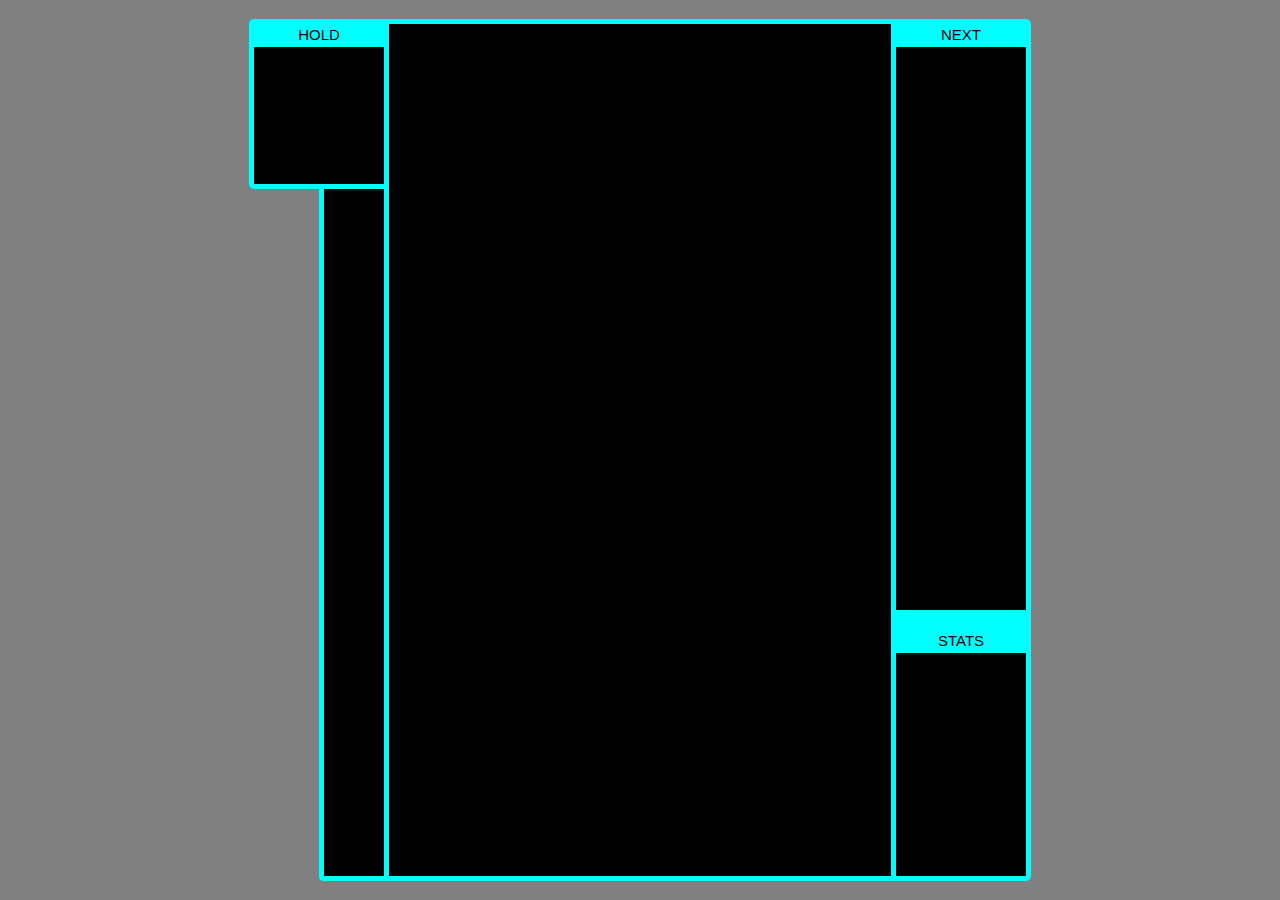
==== main.html @ 4a0fb4f1 "Initial commit" ====
<!DOCTYPE html>
<html lang="en">
<head>
    <meta charset="UTF-8">
    <title>Tetris</title>
    <link rel="stylesheet" href="https://www.w3schools.com/w3css/4/w3.css">
    <link rel="stylesheet" href="main.css">
</head>
<body>

<div class="mainBorder">
    <div>
        <div class="hold" id="hold"><div class="hold-text">HOLD</div></div>
        <div class="incoming"></div>
    </div>
    <div id="grid" class="grid">

    </div>
    <div>
        <div class="next"><div class="next-text">NEXT</div></div>
        <div class="stats"><div class="stats-text">STATS</div></div>
    </div>
</div>

</body>
<script type="text/javascript" src="blocks.js"></script>
<script type="text/javascript" src="main.js"></script>
</html>
---- main.css ----
body {
    background: gray
}

div {
    background: black;
}

.mainBorder {
    width: 512px;
    height: 862px;
    border: 5px solid aqua;
    position: absolute;
    display: flex;
    top: 50%;
    left: 50%;
    transform: translate(-50%, -50%);
    background: black;
}
.grid {
    height: 100%;
    width: 100%;
    margin: 0;
}
.grid {
    width: 502px;
    height: 852px;
    }
    .gridItem {
        width:51px;
        height:51px;
        border: 1px solid black;
    }


.hold {
    width: 140px;
    border: 5px solid aqua;
    margin-left: -140px;
    margin-top: -5px;
    height: 20%;
    border-radius: 5px 0 5px 5px;
}
.hold-text {
    background: aqua;
    text-align: center;
    font-family: Fixed, sans-serif;
}
.incoming {
    width: 70px;
    border: 5px solid aqua;
    border-top: 0;
    margin-left: -70px;
    height: 692px;
    border-radius: 0 0 0 5px;
}

.next {
    width: 140px;
    border: 5px solid aqua;
    /*border-bottom: 15px solid aqua;*/
    margin-right: -140px;
    margin-top: -5px;
    height: 70%;
    border-radius: 0 5px 0 0;
}
.next-text {
    background: aqua;
    text-align: center;
    font-family: Fixed, sans-serif;
}

.stats {
    width: 140px;
    border: 5px solid aqua;
    border-top: 15px solid aqua;
    /*margin-top: 15px;*/
    margin-right: -140px;
    height: 266px;
    border-radius: 0 0 5px 0;
}
.stats-text {
    background: aqua;
    text-align: center;
    font-family: Fixed, sans-serif;
}

.cube {
    left:200px;
    position:absolute;
    height:max-content;
    width: max-content;
    /*transition: 0.05s;*/
}

.block {
    width: 51px;
    height: 51px;
    background: red;
    position: absolute; }
    .block-color {
        width: 40px;
        height: 40px;
        background: darkred;
        margin: 6px;

    }

.canvas {

}
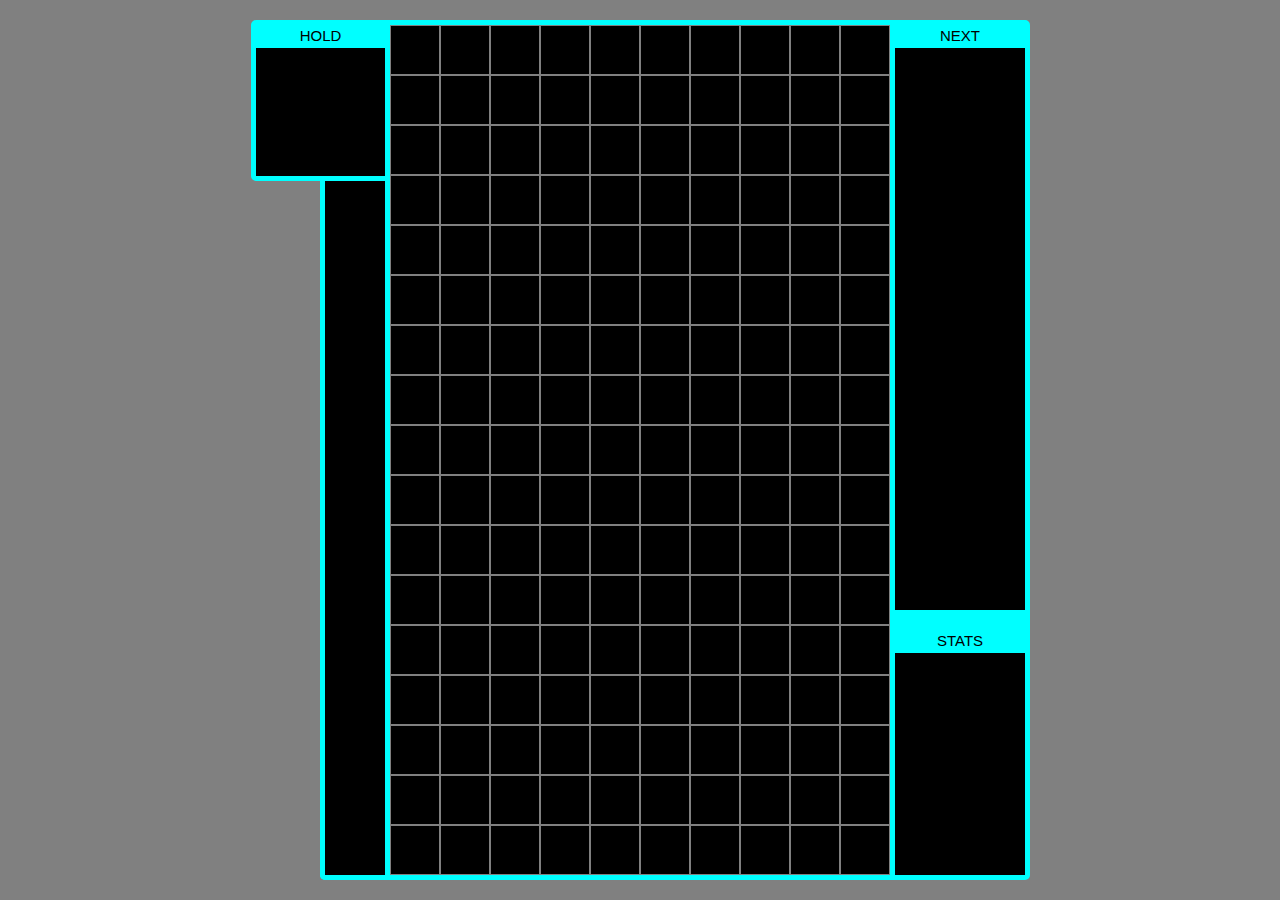
==== commit 0259ad5e: "holding" ====
--- a/main.html
+++ b/main.html
@@ -9,14 +9,17 @@
 <body>
 
 <div class="mainBorder">
-    <div>
-        <div class="hold" id="hold"><div class="hold-text">HOLD</div></div>
+    <div class="leftHolder">
+        <div class="hold" id="hold">
+            <div class="hold-text">HOLD</div>
+            <div id="hold-Holder" class="hold-holder"></div>
+        </div>
         <div class="incoming"></div>
     </div>
     <div id="grid" class="grid">
 
     </div>
-    <div>
+    <div class="rightHolder">
         <div class="next"><div class="next-text">NEXT</div></div>
         <div class="stats"><div class="stats-text">STATS</div></div>
     </div>
--- a/main.css
+++ b/main.css
@@ -7,8 +7,8 @@
 }
 
 .mainBorder {
-    width: 512px;
-    height: 862px;
+    width: 510px;
+    height: 860px;
     border: 5px solid aqua;
     position: absolute;
     display: flex;
@@ -23,36 +23,60 @@
     margin: 0;
 }
 .grid {
-    width: 502px;
-    height: 852px;
+    width: 100%;
+    height: 100%;
     }
-    .gridItem {
-        width:51px;
-        height:51px;
-        border: 1px solid black;
+    .gridRow {
+        width: max-content;
+        height: 50px;
     }
+    .gridRowSmall {
+        width: max-content;
+        height: 30px;
+    }
+        .gridItem {
+            width:50px;
+            height:50px;
+            border: 1px solid gray;
+            float:left;
+        }
+        .gridItemSmall {
+            width:30px;
+            height:30px;
+            /*border: 1px solid gray;*/
+            float:left;
+        }
 
 
 .hold {
-    width: 140px;
+    width: 139px;
     border: 5px solid aqua;
-    margin-left: -140px;
+    margin-left: -139px;
     margin-top: -5px;
-    height: 20%;
+    height: 161px;
     border-radius: 5px 0 5px 5px;
+    padding: 10px 5px 5px;
 }
 .hold-text {
     background: aqua;
     text-align: center;
     font-family: Fixed, sans-serif;
+    margin: -10px -5px -5px;
 }
+
+.hold-holder {
+    padding-top: 9px;
+    background: rgba(255, 255, 255, 0)
+}
+
 .incoming {
     width: 70px;
     border: 5px solid aqua;
     border-top: 0;
     margin-left: -70px;
-    height: 692px;
+    /*height: 692px;*/
     border-radius: 0 0 0 5px;
+    flex: 1 1 auto;
 }
 
 .next {
@@ -77,6 +101,7 @@
     /*margin-top: 15px;*/
     margin-right: -140px;
     height: 266px;
+    /*flex: 1 1 auto;*/
     border-radius: 0 0 5px 0;
 }
 .stats-text {
@@ -94,10 +119,9 @@
 }
 
 .block {
-    width: 51px;
-    height: 51px;
-    background: red;
-    position: absolute; }
+
+    border: 0;
+     }
     .block-color {
         width: 40px;
         height: 40px;
@@ -106,6 +130,37 @@
 
     }
 
-.canvas {
+.leftHolder, .rightHolder {
+    display: flex;
+    flex-flow: column;
+    width: 0;
+    height: 855px;
+}
 
+.Yellow {
+    background: yellow;
+}
+
+.DarkBlue{
+    background: darkblue;
+}
+
+.Orange {
+    background: #feaa00;
+}
+
+.Blue {
+    background: #01ffff;
+}
+
+.Green {
+    background: #00ff01;
+}
+
+.Purple {
+    background: #9900fe;
+}
+
+.Red {
+    background: red;
 }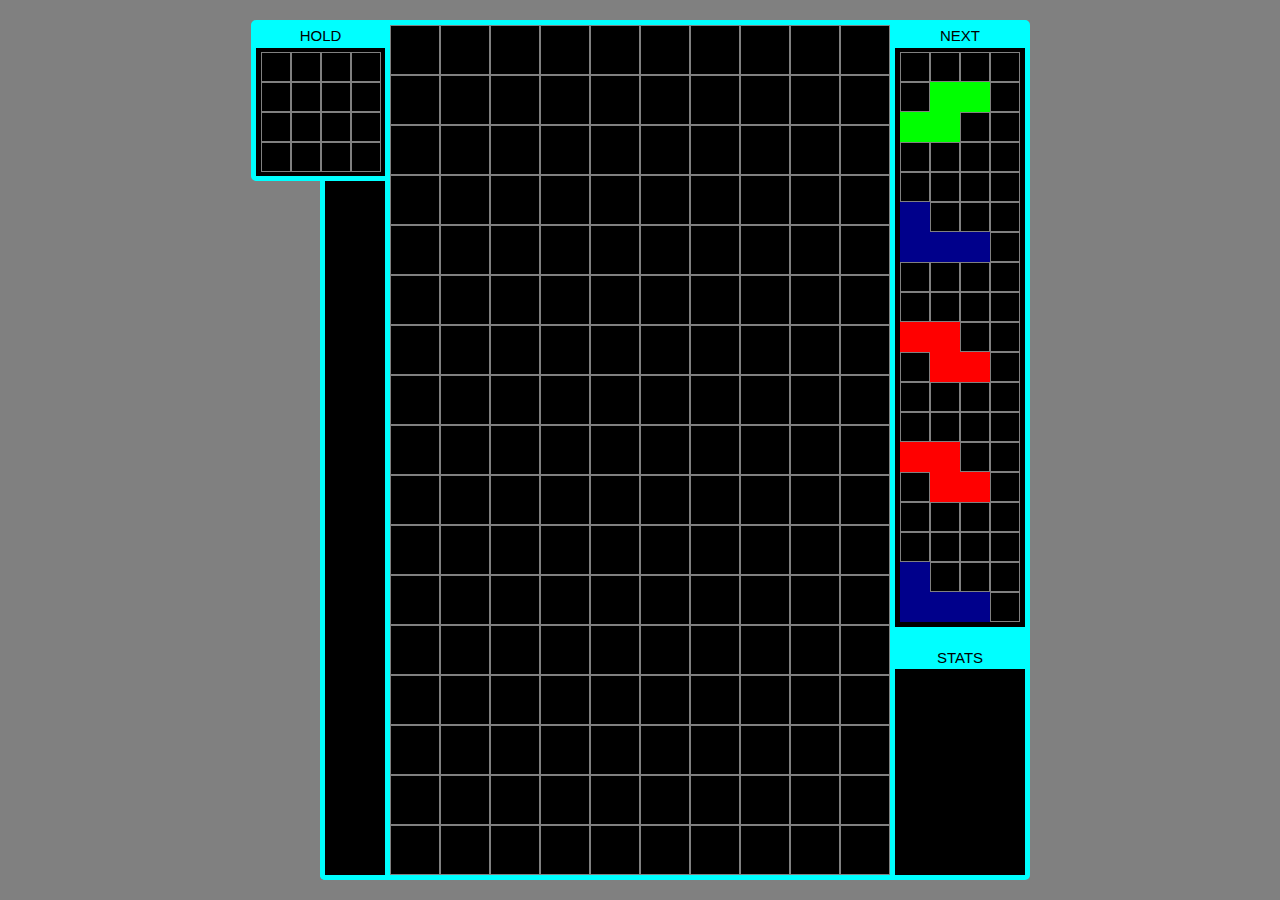
==== commit 6a261267: "next preview" ====
--- a/main.html
+++ b/main.html
@@ -20,7 +20,10 @@
 
     </div>
     <div class="rightHolder">
-        <div class="next"><div class="next-text">NEXT</div></div>
+        <div class="next">
+            <div class="next-text">NEXT</div>
+            <div id="next-holder" class="next-holder"></div>
+        </div>
         <div class="stats"><div class="stats-text">STATS</div></div>
     </div>
 </div>
--- a/main.css
+++ b/main.css
@@ -43,7 +43,7 @@
         .gridItemSmall {
             width:30px;
             height:30px;
-            /*border: 1px solid gray;*/
+            border: 1px solid gray;
             float:left;
         }
 
@@ -64,7 +64,7 @@
     margin: -10px -5px -5px;
 }
 
-.hold-holder {
+.hold-holder, .next-holder {
     padding-top: 9px;
     background: rgba(255, 255, 255, 0)
 }
@@ -85,13 +85,15 @@
     /*border-bottom: 15px solid aqua;*/
     margin-right: -140px;
     margin-top: -5px;
-    height: 70%;
+    height: 75%;
     border-radius: 0 5px 0 0;
+    padding: 10px 5px 5px;
 }
 .next-text {
     background: aqua;
     text-align: center;
     font-family: Fixed, sans-serif;
+    margin: -10px -5px -5px;
 }
 
 .stats {
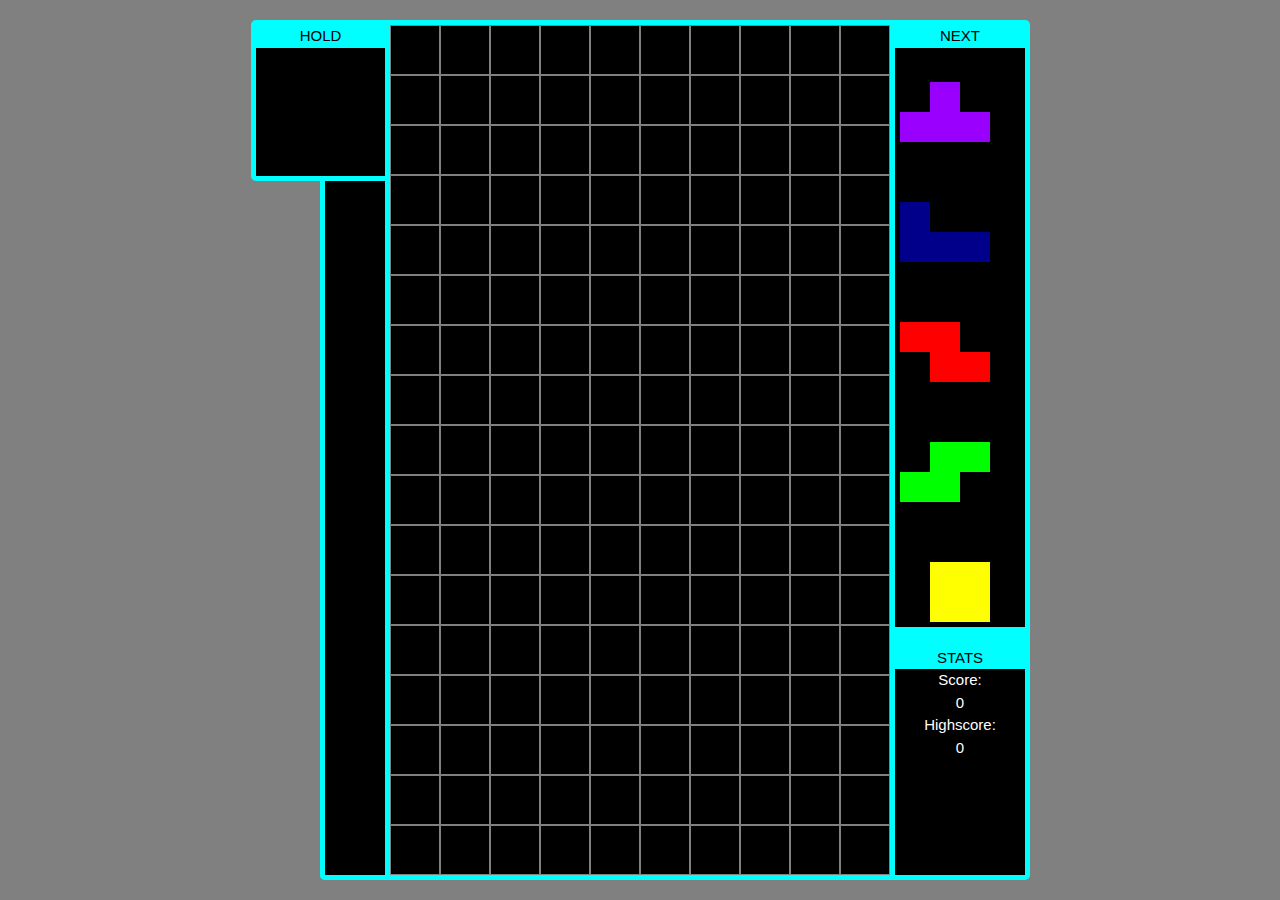
==== commit 87d8d722: "game over and score" ====
--- a/main.html
+++ b/main.html
@@ -19,12 +19,19 @@
     <div id="grid" class="grid">
 
     </div>
+    <div class="endText" id="end">Game Over</div>
     <div class="rightHolder">
         <div class="next">
             <div class="next-text">NEXT</div>
             <div id="next-holder" class="next-holder"></div>
         </div>
-        <div class="stats"><div class="stats-text">STATS</div></div>
+        <div class="stats">
+            <div class="stats-text">STATS</div>
+            <div class="score">Score:</div>
+            <div class="score" id="score">0</div>
+            <div class="score">Highscore:</div>
+            <div class="score" id="highScore">0</div>
+        </div>
     </div>
 </div>
 
--- a/main.css
+++ b/main.css
@@ -43,7 +43,7 @@
         .gridItemSmall {
             width:30px;
             height:30px;
-            border: 1px solid gray;
+            /*border: 1px solid gray;*/
             float:left;
         }
 
@@ -120,23 +120,36 @@
     /*transition: 0.05s;*/
 }
 
-.block {
+.block, .preview {
 
     border: 0;
-     }
-    .block-color {
-        width: 40px;
-        height: 40px;
-        background: darkred;
-        margin: 6px;
+}
 
-    }
 
 .leftHolder, .rightHolder {
     display: flex;
     flex-flow: column;
     width: 0;
     height: 855px;
+}
+
+.score {
+    color: white;
+    text-align: center;
+}
+
+.endText {
+    position: absolute;
+    color: white;
+    background: transparent;
+    width: 100%;
+    text-align: center;
+    top: 50%;
+    left: 50%;
+    transform: translate(-50%, -50%);
+    font-size: 80px;
+    text-overflow: clip;
+    display: none;
 }
 
 .Yellow {
@@ -165,4 +178,7 @@
 
 .Red {
     background: red;
+}
+.Gray {
+    background: gray;
 }